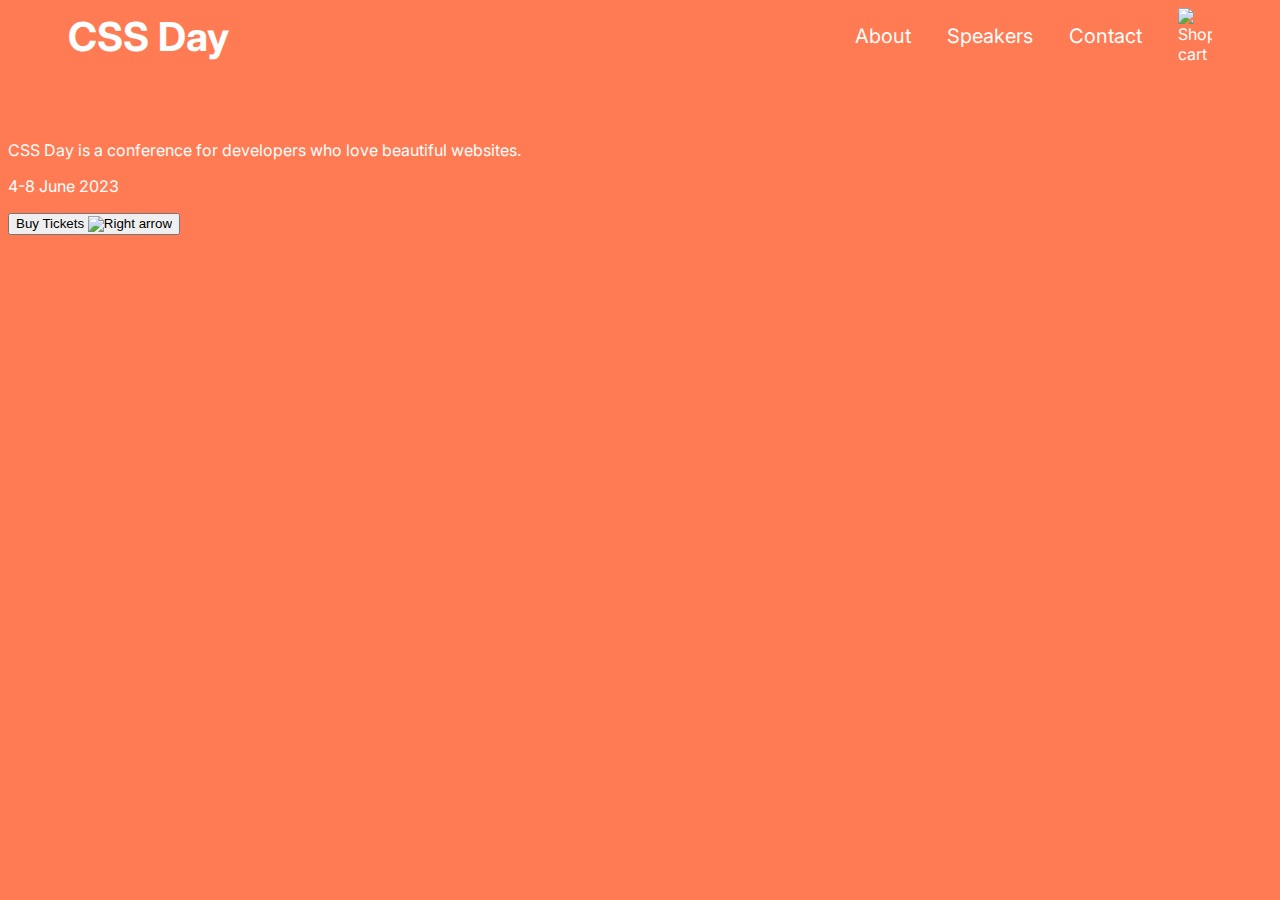
==== index.html @ c4dcba30 "Добавит стили для шапки" ====
<!DOCTYPE html>
<html lang="en">
  <head>
    <meta charset="UTF-8" />
    <meta http-equiv="X-UA-Compatible" content="IE=edge" />
    <meta name="viewport" content="width=device-width, initial-scale=1.0" />
    <title>CSS Day</title>
    <link rel="stylesheet" href="./styles/index.css" />
  </head>
  <body>
    <header class="header">
      <a class="header__link" href="/">CSS Day</a>
      <nav class="nav">
        <ul class="nav__list">
          <li class="nav__item"><a href="#">About</a></li>
          <li class="nav__item"><a href="speakers.html">Speakers</a></li>
          <li class="nav__item"><a href="#">Contact</a></li>
        </ul>
      </nav>
      <img src="./icons/shopping-cart.svg" alt="Shopping cart" />
    </header>
    <main>
      <p>CSS Day is a conference for developers who love beautiful websites.</p>
      <p>4-8 June 2023</p>
      <button>
        Buy Tickets <img src="./icons/arrow-right.svg" alt="Right arrow" />
      </button>
    </main>
  </body>
</html>
---- styles/index.css ----
@import url('https://fonts.googleapis.com/css2?family=Inter:wght@400;700&display=swap');
@import './basic.css';
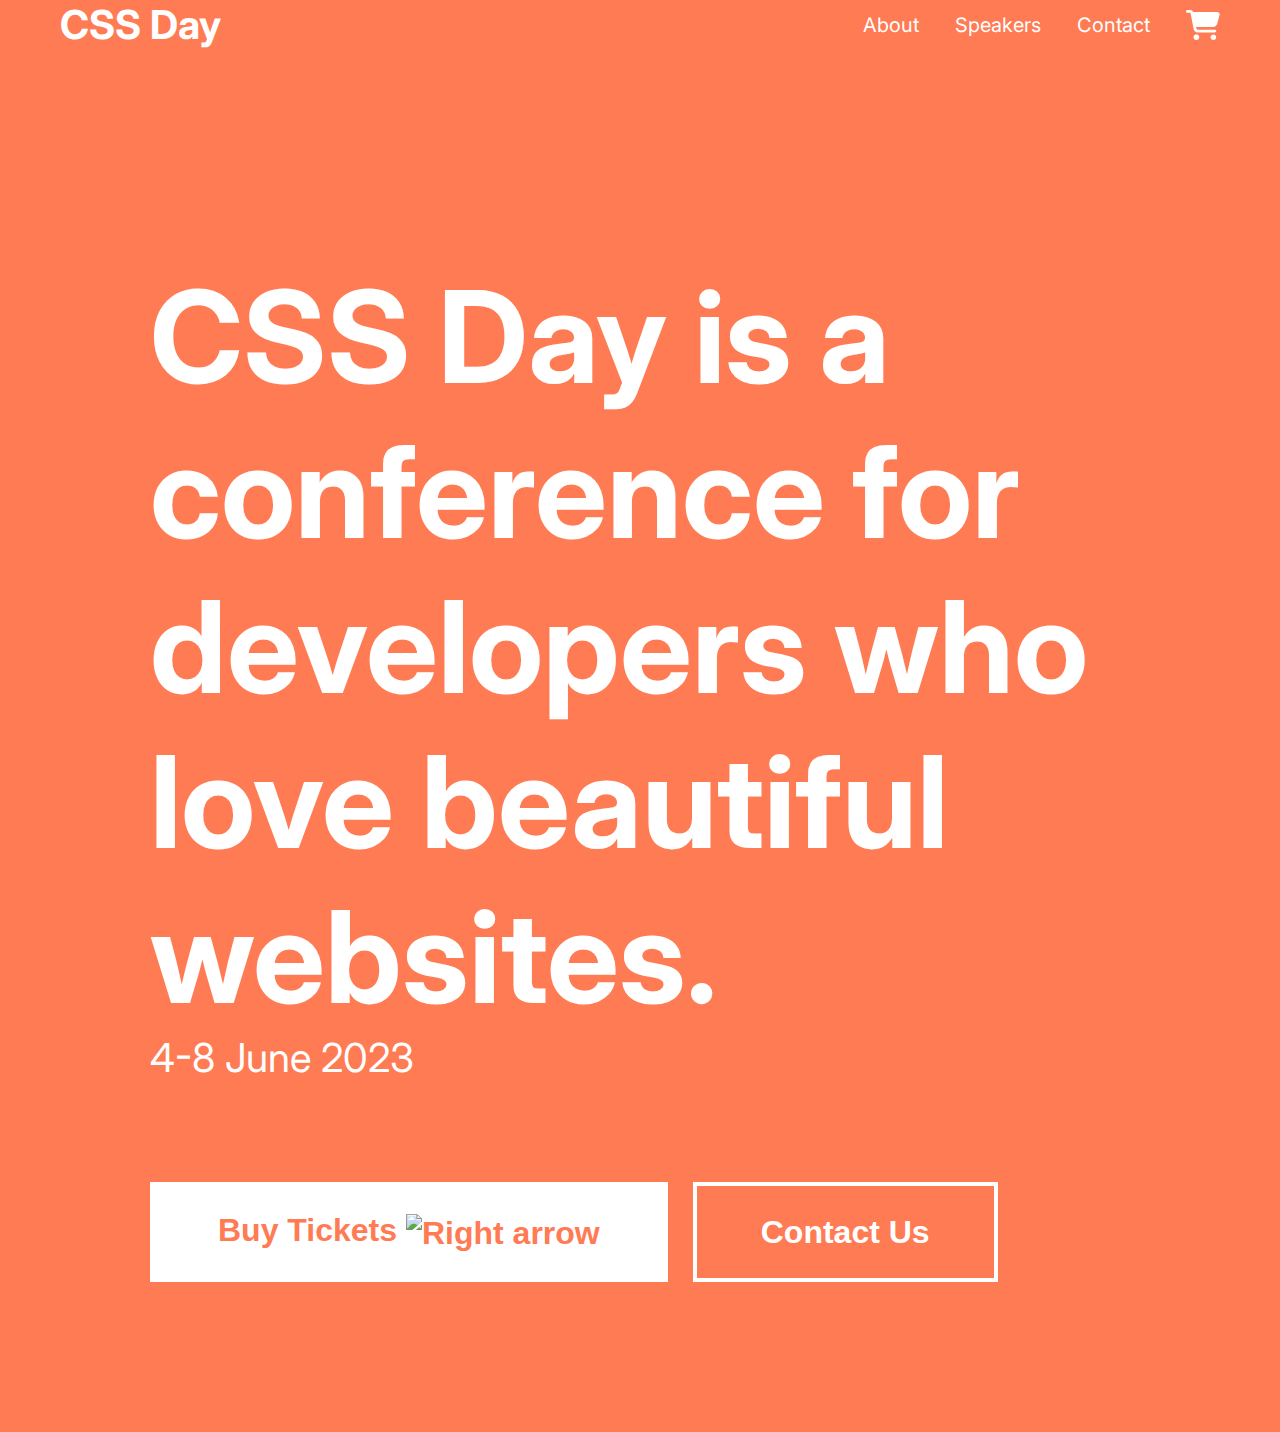
==== commit d3ccd822: "Внесет изменения в разметку и стили" ====
--- a/index.html
+++ b/index.html
@@ -7,7 +7,7 @@
     <title>CSS Day</title>
     <link rel="stylesheet" href="./styles/index.css" />
   </head>
-  <body>
+  <body class="body body--primary home">
     <header class="header">
       <a class="header__link" href="/">CSS Day</a>
       <nav class="nav">
@@ -17,14 +17,42 @@
           <li class="nav__item"><a href="#">Contact</a></li>
         </ul>
       </nav>
-      <img src="./icons/shopping-cart.svg" alt="Shopping cart" />
+      <svg class="cart cart--primary"
+        width="34"
+        height="30"
+        viewBox="0 0 34 30"
+        fill="none"
+        xmlns="http://www.w3.org/2000/svg"
+      >
+        <g clip-path="url(#clip0_5_286)">
+          <path
+            d="M0 1.40625C0 0.626953 0.631597 0 1.41667 0H4.10243C5.40104 0 6.55208 0.75 7.08924 1.875H31.3497C32.9021 1.875 34.0354 3.33984 33.6281 4.82813L31.208 13.752C30.7062 15.5918 29.024 16.875 27.1056 16.875H10.076L10.3948 18.5449C10.5247 19.207 11.109 19.6875 11.7878 19.6875H28.8056C29.5906 19.6875 30.2222 20.3145 30.2222 21.0938C30.2222 21.873 29.5906 22.5 28.8056 22.5H11.7878C9.74549 22.5 7.99236 21.0586 7.61458 19.0723L4.56875 3.19336C4.52743 2.9707 4.33264 2.8125 4.10243 2.8125H1.41667C0.631597 2.8125 0 2.18555 0 1.40625ZM7.55556 27.1875C7.55556 26.8182 7.62884 26.4524 7.77123 26.1112C7.91362 25.77 8.12232 25.4599 8.38542 25.1988C8.64852 24.9376 8.96086 24.7304 9.30462 24.5891C9.64837 24.4477 10.0168 24.375 10.3889 24.375C10.761 24.375 11.1294 24.4477 11.4732 24.5891C11.8169 24.7304 12.1293 24.9376 12.3924 25.1988C12.6555 25.4599 12.8642 25.77 13.0065 26.1112C13.1489 26.4524 13.2222 26.8182 13.2222 27.1875C13.2222 27.5568 13.1489 27.9226 13.0065 28.2638C12.8642 28.605 12.6555 28.9151 12.3924 29.1762C12.1293 29.4374 11.8169 29.6446 11.4732 29.7859C11.1294 29.9273 10.761 30 10.3889 30C10.0168 30 9.64837 29.9273 9.30462 29.7859C8.96086 29.6446 8.64852 29.4374 8.38542 29.1762C8.12232 28.9151 7.91362 28.605 7.77123 28.2638C7.62884 27.9226 7.55556 27.5568 7.55556 27.1875ZM27.3889 24.375C28.1403 24.375 28.861 24.6713 29.3924 25.1988C29.9237 25.7262 30.2222 26.4416 30.2222 27.1875C30.2222 27.9334 29.9237 28.6488 29.3924 29.1762C28.861 29.7037 28.1403 30 27.3889 30C26.6374 30 25.9168 29.7037 25.3854 29.1762C24.8541 28.6488 24.5556 27.9334 24.5556 27.1875C24.5556 26.4416 24.8541 25.7262 25.3854 25.1988C25.9168 24.6713 26.6374 24.375 27.3889 24.375Z"
+            fill="white"
+          />
+        </g>
+        <defs>
+          <clipPath id="clip0_5_286">
+            <rect width="34" height="30" fill="white" />
+          </clipPath>
+        </defs>
+      </svg>
     </header>
-    <main>
-      <p>CSS Day is a conference for developers who love beautiful websites.</p>
-      <p>4-8 June 2023</p>
-      <button>
-        Buy Tickets <img src="./icons/arrow-right.svg" alt="Right arrow" />
-      </button>
+    <main class="main">
+      <p class="main__content">
+        CSS Day is a conference for developers who love beautiful websites.
+      </p>
+      <p class="main__date">4-8 June 2023</p>
+      <div class="buttons-wrapper">
+        <button class="button button--primary">
+          Buy Tickets
+          <img
+            class="button__icon"
+            src="./icons/arrow-right.svg"
+            alt="Right arrow"
+          />
+        </button>
+        <button class="button button--secondary">Contact Us</button>
+      </div>
     </main>
   </body>
 </html>
--- a/styles/index.css
+++ b/styles/index.css
@@ -2,3 +2,28 @@
 @import './basic.css';
 
 
+.home .main__content {
+  font-weight: 700;
+  font-size: 128px;
+  line-height: 155px;
+}
+
+.home .main__date {
+  font-weight: 400;
+  font-size: 40px;
+  line-height: 48px;
+  margin-block-end: 100px;
+}
+
+.buttons-wrapper {
+  display: flex;
+  gap: 25px;
+}
+
+.button__icon {
+  vertical-align: middle;
+}
+
+.cart--primary path {
+  fill: var(--color-one);
+}
